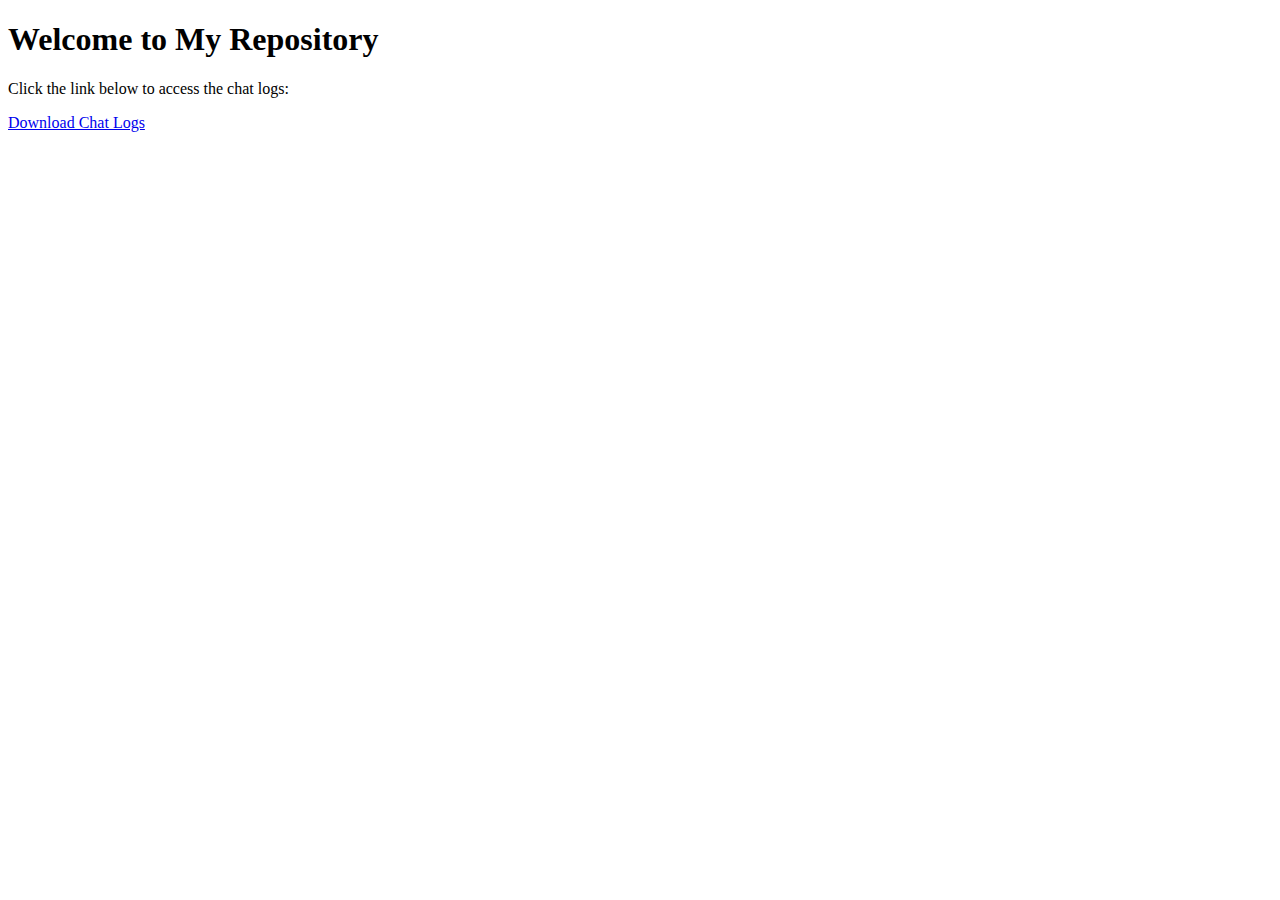
==== index.html @ da9d685c "pages test" ====
<!DOCTYPE html>
<html lang="en">
<head>
    <meta charset="UTF-8">
    <meta name="viewport" content="width=device-width, initial-scale=1.0">
    <title>Chat Logs</title>
</head>
<body>
    <h1>Welcome to My Repository</h1>
    <p>Click the link below to access the chat logs:</p>
    <a href="chat_logs.csv">Download Chat Logs</a>
</body>
</html>
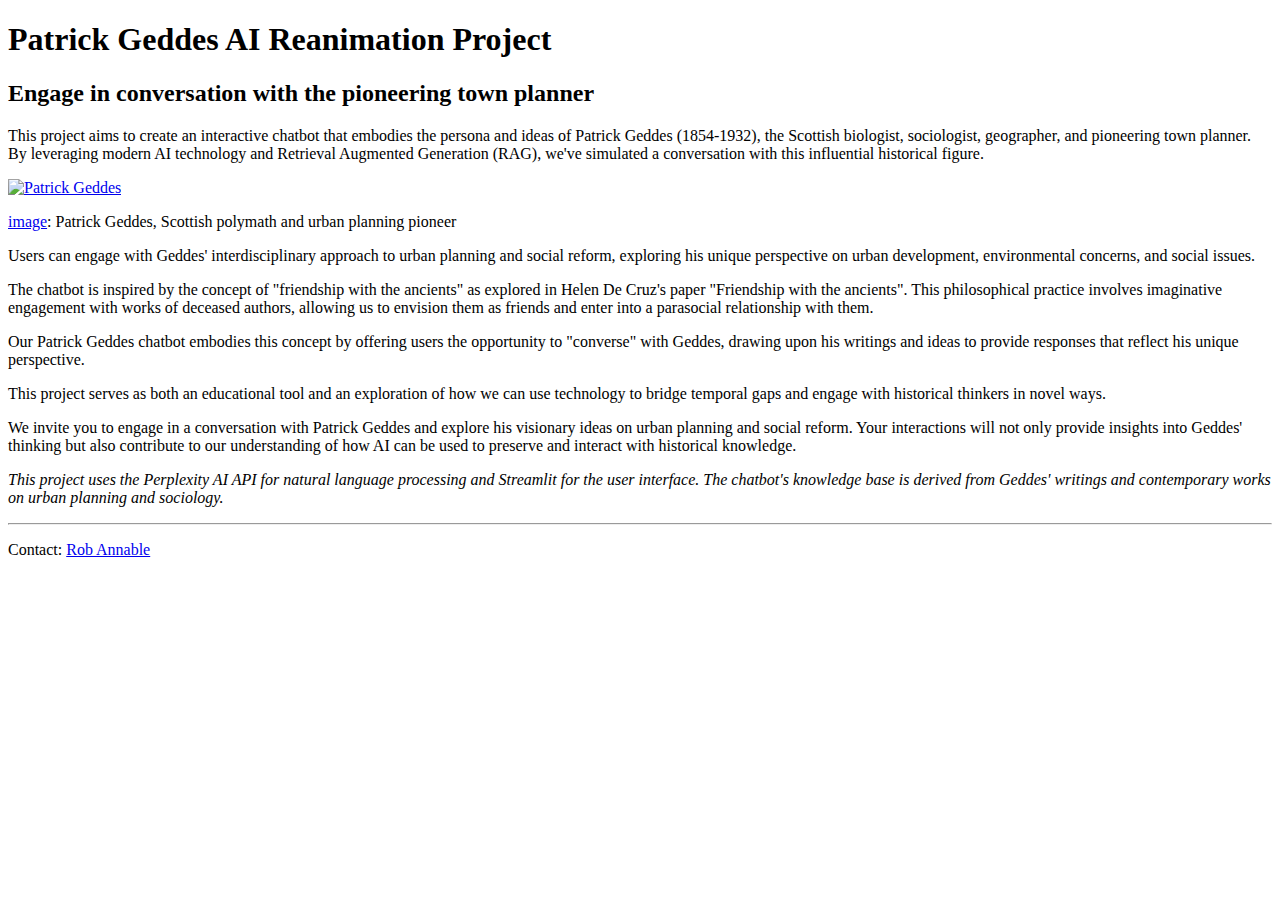
==== commit c972e55b: "Rename index-2.html to index.html" ====
--- a/index.html
+++ b/index.html
@@ -1,13 +1,47 @@
 <!DOCTYPE html>
-<html lang="en">
+<html>
 <head>
-    <meta charset="UTF-8">
-    <meta name="viewport" content="width=device-width, initial-scale=1.0">
-    <title>Chat Logs</title>
+
+  <title>Patrick Geddes AI Reanimation Project</title>
+  <META charset="UTF-8">
+  <META name="description" content="AI-powered conversation with Patrick Geddes">
+  <META name="keywords" content="Patrick Geddes, AI, urban planning, sociology">
+  <META name="robots" content="noindex,nofollow">
+  <link rel="stylesheet" src="//normalize-css.googlecode.com/svn/trunk/normalize.css">
+  <link rel="stylesheet" type="text/css" href="style.css">
+
 </head>
+
 <body>
-    <h1>Welcome to My Repository</h1>
-    <p>Click the link below to access the chat logs:</p>
-    <a href="chat_logs.csv">Download Chat Logs</a>
+
+<h1>Patrick Geddes AI Reanimation Project</h1>
+<h2>Engage in conversation with the pioneering town planner</h2>
+  
+<p>This project aims to create an interactive chatbot that embodies the persona and ideas of Patrick Geddes (1854-1932), the Scottish biologist, sociologist, geographer, and pioneering town planner. By leveraging modern AI technology and Retrieval Augmented Generation (RAG), we've simulated a conversation with this influential historical figure.</p>
+
+<p><a href="images/patrick_geddes.jpg"><img class="fig-l" src="images/patrick_geddes.jpg" alt="Patrick Geddes"></a></p>
+<figcaption class="fig-l"><a href="images/patrick_geddes.jpg">image</a>: Patrick Geddes, Scottish polymath and urban planning pioneer</figcaption>
+
+<p>Users can engage with Geddes' interdisciplinary approach to urban planning and social reform, exploring his unique perspective on urban development, environmental concerns, and social issues.</p>
+  
+<p>The chatbot is inspired by the concept of "friendship with the ancients" as explored in Helen De Cruz's paper "Friendship with the ancients". This philosophical practice involves imaginative engagement with works of deceased authors, allowing us to envision them as friends and enter into a parasocial relationship with them.</p>
+
+<!-- <p><a href="images/geddes-chat.jpg"><img class="fig-r" src="images/geddes-chat.jpg" alt="Chatbot Interface"></a></p> -->
+<!-- <figcaption class="fig-r"><a href="images/geddes-chat.jpg">image</a>: The user interface for the Patrick Geddes AI chatbot</figcaption> -->
+
+<p>Our Patrick Geddes chatbot embodies this concept by offering users the opportunity to "converse" with Geddes, drawing upon his writings and ideas to provide responses that reflect his unique perspective.</p>
+
+<p>This project serves as both an educational tool and an exploration of how we can use technology to bridge temporal gaps and engage with historical thinkers in novel ways.</p>
+
+<p>We invite you to engage in a conversation with Patrick Geddes and explore his visionary ideas on urban planning and social reform. Your interactions will not only provide insights into Geddes' thinking but also contribute to our understanding of how AI can be used to preserve and interact with historical knowledge.</p>
+
+
+<p class="footnotes"><em>This project uses the Perplexity AI API for natural language processing and Streamlit for the user interface. The chatbot's knowledge base is derived from Geddes' writings and contemporary works on urban planning and sociology.</em></p>
+
+<hr class="dashed">
+
+<p class="footer">Contact: <a href="mailto:robert.annable@bcu.ac.uk">Rob Annable</a></p>
+
 </body>
 </html>
+
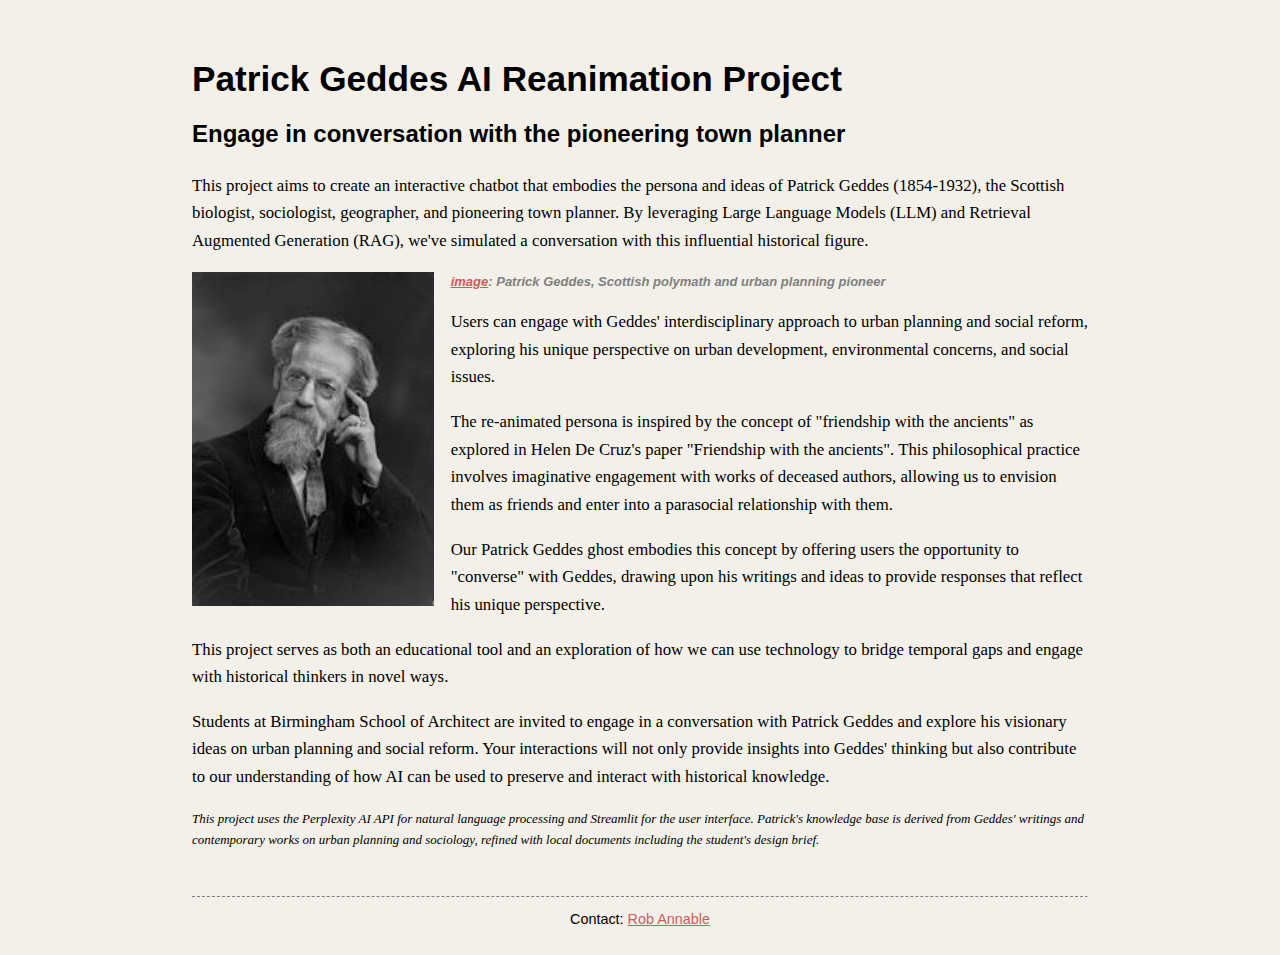
==== commit 56c0d9b0: "final" ====
--- a/index.html
+++ b/index.html
@@ -17,26 +17,26 @@
 <h1>Patrick Geddes AI Reanimation Project</h1>
 <h2>Engage in conversation with the pioneering town planner</h2>
   
-<p>This project aims to create an interactive chatbot that embodies the persona and ideas of Patrick Geddes (1854-1932), the Scottish biologist, sociologist, geographer, and pioneering town planner. By leveraging modern AI technology and Retrieval Augmented Generation (RAG), we've simulated a conversation with this influential historical figure.</p>
+<p>This project aims to create an interactive chatbot that embodies the persona and ideas of Patrick Geddes (1854-1932), the Scottish biologist, sociologist, geographer, and pioneering town planner. By leveraging Large Language Models (LLM) and Retrieval Augmented Generation (RAG), we've simulated a conversation with this influential historical figure.</p>
 
 <p><a href="images/patrick_geddes.jpg"><img class="fig-l" src="images/patrick_geddes.jpg" alt="Patrick Geddes"></a></p>
 <figcaption class="fig-l"><a href="images/patrick_geddes.jpg">image</a>: Patrick Geddes, Scottish polymath and urban planning pioneer</figcaption>
 
 <p>Users can engage with Geddes' interdisciplinary approach to urban planning and social reform, exploring his unique perspective on urban development, environmental concerns, and social issues.</p>
   
-<p>The chatbot is inspired by the concept of "friendship with the ancients" as explored in Helen De Cruz's paper "Friendship with the ancients". This philosophical practice involves imaginative engagement with works of deceased authors, allowing us to envision them as friends and enter into a parasocial relationship with them.</p>
+<p>The re-animated persona is inspired by the concept of "friendship with the ancients" as explored in Helen De Cruz's paper "Friendship with the ancients". This philosophical practice involves imaginative engagement with works of deceased authors, allowing us to envision them as friends and enter into a parasocial relationship with them.</p>
 
 <!-- <p><a href="images/geddes-chat.jpg"><img class="fig-r" src="images/geddes-chat.jpg" alt="Chatbot Interface"></a></p> -->
 <!-- <figcaption class="fig-r"><a href="images/geddes-chat.jpg">image</a>: The user interface for the Patrick Geddes AI chatbot</figcaption> -->
 
-<p>Our Patrick Geddes chatbot embodies this concept by offering users the opportunity to "converse" with Geddes, drawing upon his writings and ideas to provide responses that reflect his unique perspective.</p>
+<p>Our Patrick Geddes ghost embodies this concept by offering users the opportunity to "converse" with Geddes, drawing upon his writings and ideas to provide responses that reflect his unique perspective.</p>
 
 <p>This project serves as both an educational tool and an exploration of how we can use technology to bridge temporal gaps and engage with historical thinkers in novel ways.</p>
 
-<p>We invite you to engage in a conversation with Patrick Geddes and explore his visionary ideas on urban planning and social reform. Your interactions will not only provide insights into Geddes' thinking but also contribute to our understanding of how AI can be used to preserve and interact with historical knowledge.</p>
+<p>Students at Birmingham School of Architect are invited to engage in a conversation with Patrick Geddes and explore his visionary ideas on urban planning and social reform. Your interactions will not only provide insights into Geddes' thinking but also contribute to our understanding of how AI can be used to preserve and interact with historical knowledge.</p>
 
 
-<p class="footnotes"><em>This project uses the Perplexity AI API for natural language processing and Streamlit for the user interface. The chatbot's knowledge base is derived from Geddes' writings and contemporary works on urban planning and sociology.</em></p>
+<p class="footnotes"><em>This project uses the Perplexity AI API for natural language processing and Streamlit for the user interface. Patrick's knowledge base is derived from Geddes' writings and contemporary works on urban planning and sociology, refined with local documents including the student's design brief.</em></p>
 
 <hr class="dashed">
 
--- a/style.css
+++ b/style.css
@@ -0,0 +1,153 @@
+body {
+    background-color: #f2f0e8;
+    margin-top: 30px;
+    padding: 5px;
+    width: 70%;
+    margin-left: auto;
+    margin-right: auto;
+  }
+
+ @font-face {
+  font-family: 'chunk';
+    src: url(fonts/ChunkFive-Regular.woff) format('woff');
+  
+}
+
+
+  h1 {
+    font-size: 2.2em;
+    font-family: "Helvetica", sans-serif;
+    margin-bottom: 0.6em;
+  }
+
+  h2 {
+    font-size: 1.5em;
+    font-family: "Helvetica", sans-serif;
+    margin-bottom: 1em;
+  }
+
+  h3 {
+    font-size: 1.1em;
+    font-family: Georgia, serif;
+    text-align: right;
+  }
+
+  h4 {
+    font-size: 0.95em;
+    font-family: Georgia, serif;
+    text-align: right;
+  }
+
+  p {
+    text-indent: 0px;
+    font-family: Georgia, serif;
+    font-weight: normal; 
+    font-size: 1.05em;
+    line-height: 165%;
+  }
+
+  p.footer {
+    font-family: "Helvetica", sans-serif;
+    font-weight: normal; 
+    font-size: 0.9em;
+    line-height: 110%;
+    text-align: center;
+  }
+
+  p.note {
+    text-indent: 0px;
+    font-family: Georgia, serif;
+   font-weight: normal; 
+    font-size: small;
+    text-align: right;
+}
+
+  p.footnotes {
+    text-indent: 0px;
+    font-family: Georgia, serif;
+   font-weight: normal; 
+    font-size: small;
+    text-align: left;
+}
+
+  li {
+    font-family:  Georgia, serif;
+    font-weight: normal; 
+    font-size: 0.95em;
+    line-height: 160%;
+  }
+
+  figcaption.fig-l {
+    font-family: "Arial", sans-serif;
+    font-weight: bold; 
+    font-size: small;
+    text-align: left;
+    line-height: 150%;
+    font-style: italic;
+    color: grey;
+    /*clear: both;*/
+  }
+
+  figcaption.fig-r {
+    font-family: "Arial", sans-serif;
+    font-weight: bold; 
+    font-size: small;
+    text-align: right;
+    line-height: 150%;
+    font-style: italic;
+    color: grey;
+    /*clear: both;*/
+  }
+
+  img.fig-l {
+    float: left;
+    margin: 0 1em 0.7em 0;
+    width: 27%;
+  }
+
+  img.fig-r {
+    float: right;
+    margin: 0 0 0.7em 1em;
+    width: 27%;
+  }
+
+  img.full {
+    float: center;
+    width: 80%;
+  }
+
+    figcaption.fig-full {
+    font-family: "Arial", sans-serif;
+    font-weight: bold; 
+    font-size: x-small;
+    line-height: 150%;
+    font-style: italic;
+    color: grey;
+    /*clear: both;*/
+  }
+
+  a {
+    text-decoration: underline;
+    color: indianred;
+  }
+
+  a:hover, a:visited {
+    color: deeppink;
+  }
+
+  mark {
+  font-weight: normal; 
+    background-color: #fbae17;
+}
+
+sup {
+  font-style: italic;
+  font-weight: lighter;
+  color: black;
+  background-color: #f2f2f2;
+}
+
+hr.dashed {
+  border-top: 1px dashed grey;
+  margin-top: 45px;
+}